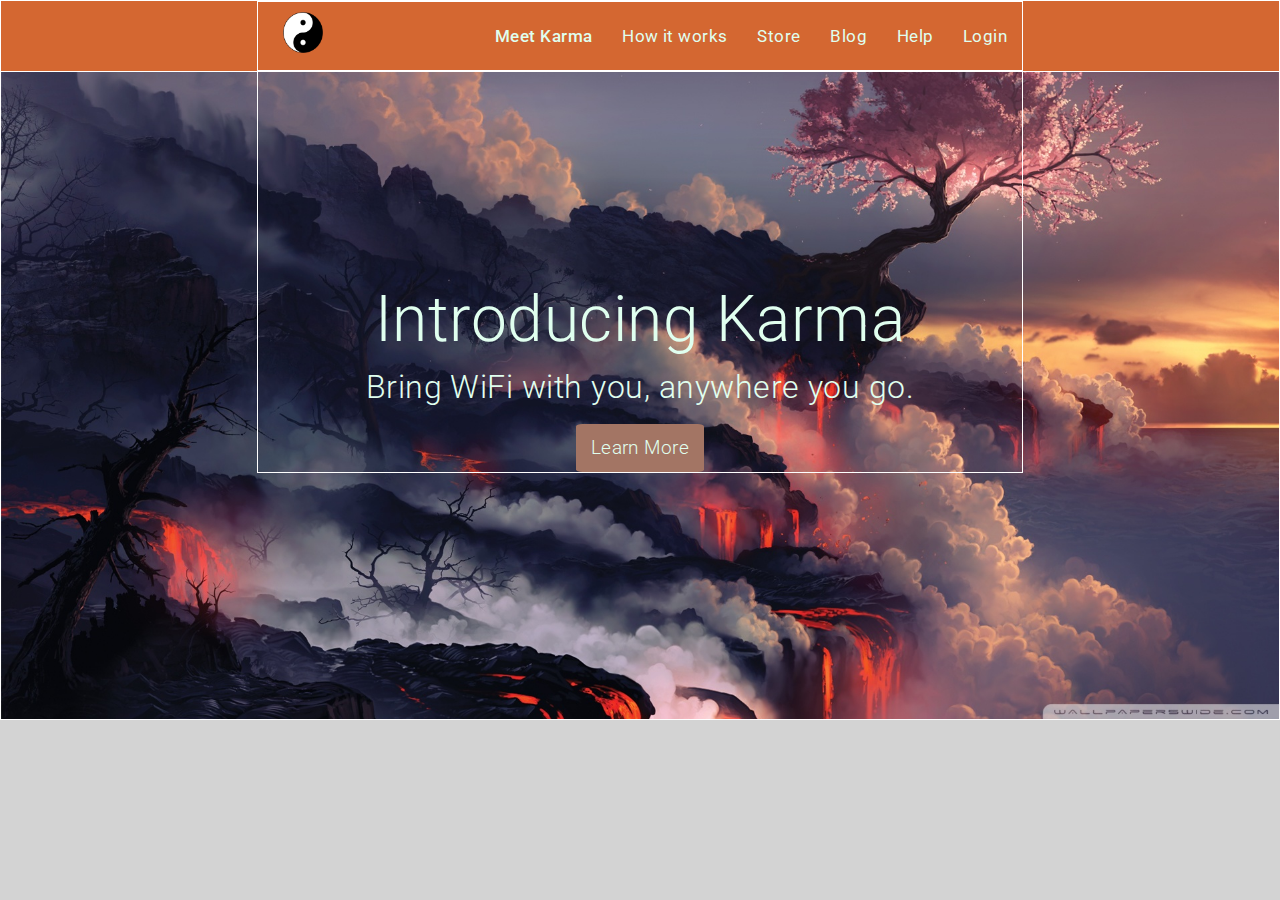
==== Index.html @ ba114756 "Index" ====
<html lang="en">
<head>
    <link type="text/css" rel="stylesheet" href="KarmaClone.css">
    <link type="text/css" rel="stylesheet" href="Normalize.css">
    <link href='http://fonts.googleapis.com/css?family=Roboto:400,500,300' rel='stylesheet' type='text/css'>
    <meta charset="UTF-8">
    <title>Karma Clone</title>
</head>
    <nav>            
        <div class="nav-container">
            <ul class="horizontal-nav-list">
                <li class="active"><a href="" class="active">Meet Karma</a></li>
                <li><a href="">How it works</a></li>
                <li><a href="">Store</a></li>
                <li><a href="">Blog</a></li>
                <li><a href="">Help</a></li>
                <li><a href="">Login</a></li>
            </ul>
            <img src="images/yin-yang.png" class="mini-header-logo" alt="Karma Logo">
        </div>
    </nav>
    <section class="scorched-earth">
        <div class="middle-section-container">
           <h1 class="middle-heading">Introducing Karma</h1>
           <h2 class="middle-h2">Bring WiFi with you, anywhere you go.</h2>
           <div class="middle-button">
               <h3 class ="middle-button-text">Learn More</a></h3>
           </div>
        </div>
    </section>
<body>
</body>
</html>
---- KarmaClone.css ----
html {

text-rendering: optimizeLegibility !important;

-webkit-font-smoothing: antialiased !important;

}

body{
    background-color: lightgray;
    font-family:Roboto, sans-serif;
    font-weight:400;
    font-size:16px;
    letter-spacing:0.03em;
    vertical-align:baseline;
}

/*Top Navbar*/

nav{
    position:fixed;
    z-index:9999;
    width:100%;
    /*need width 100% for these properties to work*/
}

nav, .nav-container{
    /*height:70px;*/
    
    /*width:100%;*/
    /*background-color:#FBD380;*/
    /*background-color:#FDE5B3;*/
    /*background-color:#E0FFEF;*/
    background-color:#D46731;
    /*background-color:#EAB398;*/
    border:1px solid white;
    /*Interesting that you don't need a height property here to show the shit*/
}

.nav-container{
    margin:0 auto/*Make content always centered*/;
    width:970px;
    height:4.375rem;
    /*padding:0px 15px;*/
    /*When f*cking with the btm/top padding the icon size changes! Fuck!*/
    box-sizing:border-box;
    padding: 0 0.938rem;
    min-width: 37.5rem;
    /*min-width copied from actual*/
    /*There is also a vertical-align:baseline which may have an effect*/
    vertical-align:baseline;
}

.mini-header-logo{
   /* margin-left:400px;*/
    margin:10px 10px;
    max-wdith:60%;
    max-height:60%;
}

/*.horizontal-nav-list{
   float:right;
    margin-right:20%
}*/
.horizontal-nav-list{
    margin:auto;
    float:right;
    /*margin-left:40%;*/
    margin-top:25px;*/
    position:;
    font-size:1.04rem;
    /*Don't know why about -3% for margin-top*/
    /*Margin within div container relativizes it!*/
    /*Having position:relative assigned to the container + the list don't seem to do shit*/
}

a{
    /*color:838994;*/
    color:#E0FFEF;
    text-decoration:none;
}
a:hover{
    color: 838994;
}
.active{
    color:2E4A9E;
    font-weight:500;
}

.horizontal-nav-list li{
    display:inline-block;
    /*padding:2%;*/
    position:;
    margin-left:25px;
}

/*Middle Section*/

.scorched-earth, .middle-section-container{
    border: 1px solid white;
}
.scorched-earth{
    background-image:url(/images/scorched-earth.jpg);
    background-size:cover;
    width:100%;
    height:45rem;
    position:absolute;
}
.middle-section-container{
    color:#E0FFEF;
    /*margin-left:auto;
    margin-right:auto;
    text-align:center;
    margin-top:20rem;
    height:17rem;
    width:40rem;*/
    padding: 0 0.938rem;
    margin: 0 auto;
    min-width: 37.5rem;
    /*height:173px;*/
    /*vertical-align:baseline;
    box-sizing:border-box; Can't Seem to find the div height property in the original source*/
}
/*My h3 is their h2... is that for semantic reasons?*/
.middle-heading, .middle-h2, .middle-button{
}
.middle-heading, .middle-h2, .middle-button-text{
    font-weight:300;
}
.middle-heading{
    font-size:4rem;
    margin-top:17.5rem; /*Updated Property*/
    text-align:center; /*Updated Property*/
}
.middle-h2{
    font-size:2rem;
    margin-top:-2rem;
    text-align:center; /*Updated Property*/
}
.middle-button{
    height:3rem;
    width:8rem;
    background-color:#A37564;
    border-radius:5%;
    margin-left:auto;
    margin-right:auto;
    margin-top:-0.5rem;
    /*Is the way they made the button better? Using two divs and a BUTTON semantic?*/
}
.middle-button:hover{
    background-color:D46731;
}
.middle-button-text{
    text-align:center;
    vertical-align:middle;
    line-height:3rem;
    /*Could I have done this process on my navbar list?*/
}
    
    





/*Responsive Design*/
/*The shit seems to appear in dev tools in my version only when I zoom in*/
/*Mabye cuz it's on another stylesheet*/


@media (min-width: 48rem) {
    .nav-container {
        width: 46rem;
    }}
@media (min-width: 48rem){
    .middle-section-container{
        width:46rem;
}}
@media (min-width: 62rem) {
    .nav-container {
        width: 60rem;
    }
@media (min-width: 62rem) {
    .middle-section-container{
        width:60rem;
    }
}
@media (min-width: 75rem) {
    .nav-container {
        width: 60%;
    }}
@media (min-width: 75rem) {
    .middle-section-container{
        width:60%;
    }
}

/* Chrome, Safari, Opera */ 
@-webkit-keyframes bounce {
    0%, 100% {margin-top: 0px;}
    50% {margin-top: 2rem;}
}
/* Standard syntax */ 
@keyframes bounce {
    0%, 100% {margin-top: 0px;}
    50% {margin-top: 2rem;}
}
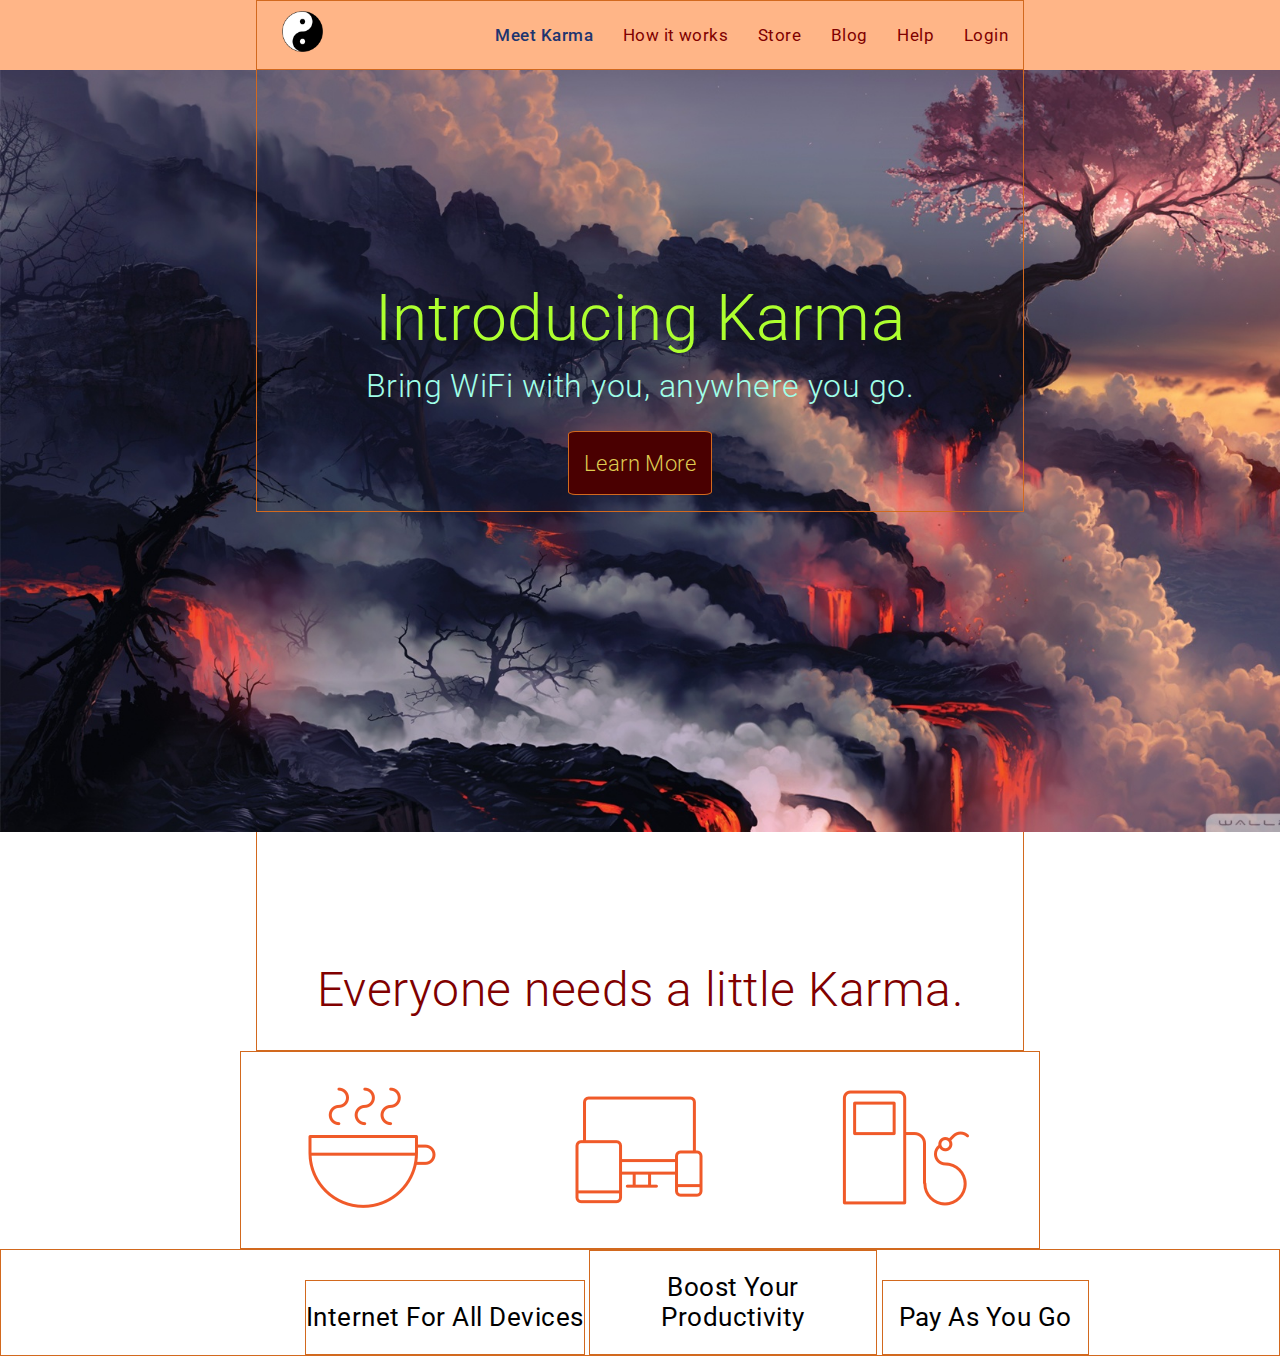
==== commit 34a626ec: "Centering 3 icon section" ====
--- a/Index.html
+++ b/Index.html
@@ -28,6 +28,21 @@
            </div>
         </div>
     </section>
+    <section class="three-icon">
+        <div class="middle-section-container">
+            <h1 class="everyone">Everyone needs a little Karma.</h1>
+        </div>
+        <div class="icon-container">
+            <img src="images/Coffee.png" class="threeicons">
+            <img src="images/Devices.png" class="threeicons">
+            <img src="images/Refill.png" class="threeicons">
+        </div>
+        <div class="descriptions-container">
+            <div class="Descriptions"><h2>Internet For All Devices</h2></div>
+            <div class="Descriptions"><h2>Boost Your Productivity</h2></div>
+            <div class="Descriptions"><h2>Pay As You Go</h2></div>
+        </div>
+    </section>
 <body>
 </body>
 </html>
--- a/KarmaClone.css
+++ b/KarmaClone.css
@@ -1,3 +1,11 @@
+/*Note... .CONTENT in their version is an eternal box spanning the semantics, which serves to align the logo and the top nav list in a centered manner with a generalized centered frame of reference.*/
+
+/*NOTE / BUTTONS... What is the best way to create a centered button aligned as in this format? Or is it more about general adaptability and this is a waste of time*/
+
+/*Note .... COLORS and background image issue would have to have been fixed if using CONTENT div*/
+
+/*HTML::: Font Smoothing Antialised !Important*/
+
 html {
 
 text-rendering: optimizeLegibility !important;
@@ -6,8 +14,10 @@
 
 }
 
+/*Body::: Basic Font Size, Weight, Family, Letter Spacing, ?Vertical Align Baseline?*/
+
 body{
-    background-color: lightgray;
+    background-color:white;
     font-family:Roboto, sans-serif;
     font-weight:400;
     font-size:16px;
@@ -15,31 +25,29 @@
     vertical-align:baseline;
 }
 
-/*Top Navbar*/
+div{ 
+    border: 1px solid chocolate;
+}
+
+/*TOP NAVBAR*/
+
+/*NAV Semantic::: Fixed, Z Index, 100% Width, BGcolor */
 
 nav{
     position:fixed;
     z-index:9999;
     width:100%;
+    background-color:#FFB587;
     /*need width 100% for these properties to work*/
 }
 
-nav, .nav-container{
-    /*height:70px;*/
-    
-    /*width:100%;*/
-    /*background-color:#FBD380;*/
-    /*background-color:#FDE5B3;*/
-    /*background-color:#E0FFEF;*/
-    background-color:#D46731;
-    /*background-color:#EAB398;*/
-    border:1px solid white;
-    /*Interesting that you don't need a height property here to show the shit*/
-}
+/*NAV Container (.content)::: MinWidthREMbody, HeightREMbody, BGcolor, BoxSizingBorder, PaddingX2in1*/
 
 .nav-container{
+    background-color:#FFB587;
     margin:0 auto/*Make content always centered*/;
-    width:970px;
+    /*width:970px;*/
+    min-width:37.5em;
     height:4.375rem;
     /*padding:0px 15px;*/
     /*When f*cking with the btm/top padding the icon size changes! Fuck!*/
@@ -51,6 +59,8 @@
     vertical-align:baseline;
 }
 
+/*Logo On Left of ALIGNED Container... ""CONTENT"" MarginX2, RESIZED PNG*/
+
 .mini-header-logo{
    /* margin-left:400px;*/
     margin:10px 10px;
@@ -58,10 +68,12 @@
     max-height:60%;
 }
 
+/*Horizontal List: Auto?X4 Margin, Right Float, Margin-top AddedPX, font size, NO position*/
 /*.horizontal-nav-list{
    float:right;
     margin-right:20%
 }*/
+
 .horizontal-nav-list{
     margin:auto;
     float:right;
@@ -69,23 +81,9 @@
     margin-top:25px;*/
     position:;
     font-size:1.04rem;
-    /*Don't know why about -3% for margin-top*/
-    /*Margin within div container relativizes it!*/
-    /*Having position:relative assigned to the container + the list don't seem to do shit*/
-}
-
-a{
-    /*color:838994;*/
-    color:#E0FFEF;
-    text-decoration:none;
-}
-a:hover{
-    color: 838994;
-}
-.active{
-    color:2E4A9E;
-    font-weight:500;
-}
+}
+
+/*List ITEMS displayed INLINE-BLOCK, something to do with horizont probably*/
 
 .horizontal-nav-list li{
     display:inline-block;
@@ -93,21 +91,40 @@
     position:;
     margin-left:25px;
 }
+a{
+    /*color:838994;*/
+    /*color:#E0FFEF;*/
+    color:maroon;
+    text-decoration:none;
+}
+a:hover{
+    color: #20346F;
+}
+.active{
+    color:#20346F;
+    font-weight:500;
+}
+
 
 /*Middle Section*/
-
-.scorched-earth, .middle-section-container{
-    border: 1px solid white;
-}
+/*Note The simple use of Margin: 0 Auto to position the middle-section or .content*/
+/*
+You may also notice that the Karma website has chopped off much of the top of their image. This is achieved by setting the background-position: 0 bottom and making sure to give the section a height. See if you can find the exact value for the height by inspecting the Karma website (hint: it's just under 600px). Also see if you can make the image fixed to the center.
+*/
+
 .scorched-earth{
     background-image:url(/images/scorched-earth.jpg);
     background-size:cover;
     width:100%;
-    height:45rem;
+    height:52rem;
     position:absolute;
 }
+
+/*.CONTENT!!! Note the simplicity. padding0,X, Margin 0 auto, min-width*/
+
 .middle-section-container{
-    color:#E0FFEF;
+    /*color:#66A266;*/
+    color:greenyellow;
     /*margin-left:auto;
     margin-right:auto;
     text-align:center;
@@ -121,12 +138,15 @@
     /*vertical-align:baseline;
     box-sizing:border-box; Can't Seem to find the div height property in the original source*/
 }
-/*My h3 is their h2... is that for semantic reasons?*/
-.middle-heading, .middle-h2, .middle-button{
-}
+
+/*My h2 is their h3... is that for semantic reasons?*/
+
+/*Font Weight for middle elements*/
 .middle-heading, .middle-h2, .middle-button-text{
     font-weight:300;
 }
+
+/*Middle text Elements*/
 .middle-heading{
     font-size:4rem;
     margin-top:17.5rem; /*Updated Property*/
@@ -136,34 +156,98 @@
     font-size:2rem;
     margin-top:-2rem;
     text-align:center; /*Updated Property*/
-}
+    color:A0FFE8;
+}
+
+/*Middle Button*/
+
 .middle-button{
-    height:3rem;
-    width:8rem;
-    background-color:#A37564;
+    height:4rem;
+    width:9rem;
+    /*background-color:#B1DF51;*/
+    /*background-color:#DFCB51;*/
+    background-color:#4A0001;
     border-radius:5%;
-    margin-left:auto;
+    margin: 1rem auto;
+    /*Button + Optional Extra Container Notes*/
+    /*margin-left:auto;
     margin-right:auto;
-    margin-top:-0.5rem;
-    /*Is the way they made the button better? Using two divs and a BUTTON semantic?*/
+    margin-top:-0.5rem;*/
+    /*
+    Is the way they made the button better? Using two divs and a BUTTON semantic?
+    */
+    /*
+Having a button semantic (within an extra div?) seems to only need a text align command (on the outside div) to center itself, and the button seems to build itself around the text
+*/
+    /*
+    Just a width specification on the button semantic, and the height seems to take the property of the outside div
+    */
+    /*
+    Add a padding on the <button>adsfadfa</button> and there we go.
+    */
 }
 .middle-button:hover{
     background-color:D46731;
+    cursor:pointer;
 }
 .middle-button-text{
     text-align:center;
-    vertical-align:middle;
-    line-height:3rem;
+    /*vertical-align:middle;*/
+    line-height:4rem;
+    margin:auto;
+    font-size:1.36rem;
+    color: #DFCB51;
+    
     /*Could I have done this process on my navbar list?*/
 }
-    
-    
-
-
-
+
+/*3 ICON SECTION*/
+
+/*Everyone needs a little Karma... There is no top to the containing div since used previous class*/
+
+.everyone{
+    margin-top:60rem;
+    font-size:3rem;
+    text-align:center;
+    font-weight:300;
+    color:maroon;
+}
+
+/*Using seperate container method for centering icons*/
+
+.icon-container{
+    max-width:50rem;
+    margin:0 auto;
+}
+.threeicons{
+    margin:2rem 4.2rem;
+}
+
+/*Descriptions...MaxWidth + InlineBlock for horizontal divs, Margin left using child method to align with buttons*/
+/*Looks like the description divs were center-aligned with "everyoneNeeds" and the images got shifted according to the example*/
+
+.descriptions{
+    max-width:18rem;
+    display:inline-block;
+    text-align:center;
+}
+.descriptions h2{
+    font-weight:400;
+    font-size:1.6rem;
+}
+.descriptions:first-child{
+    margin-left:19rem;    
+}
+.descriptions:nth-child(2) h2{
+    padding:0 0.5rem;
+}
+.descriptions:nth-child(3) h2{
+    padding:0 1rem;
+}
 
 
 /*Responsive Design*/
+
 /*The shit seems to appear in dev tools in my version only when I zoom in*/
 /*Mabye cuz it's on another stylesheet*/
 
@@ -179,7 +263,7 @@
 @media (min-width: 62rem) {
     .nav-container {
         width: 60rem;
-    }
+    }}
 @media (min-width: 62rem) {
     .middle-section-container{
         width:60rem;
@@ -195,6 +279,8 @@
     }
 }
 
+/*KEYFRAMES*/
+
 /* Chrome, Safari, Opera */ 
 @-webkit-keyframes bounce {
     0%, 100% {margin-top: 0px;}
@@ -206,5 +292,15 @@
     50% {margin-top: 2rem;}
 }
 
-
+/*
+PREVIOUS VERSION nav, .nav-container{
+    height:70px;
+    width:100%;
+    background-color:#FBD380;
+    background-color:#FDE5B3;
+    background-color:#E0FFEF;
+    background-color:#EAB398;
+    Interesting that you don't need a height property here to show the shit
+}
+*/
     
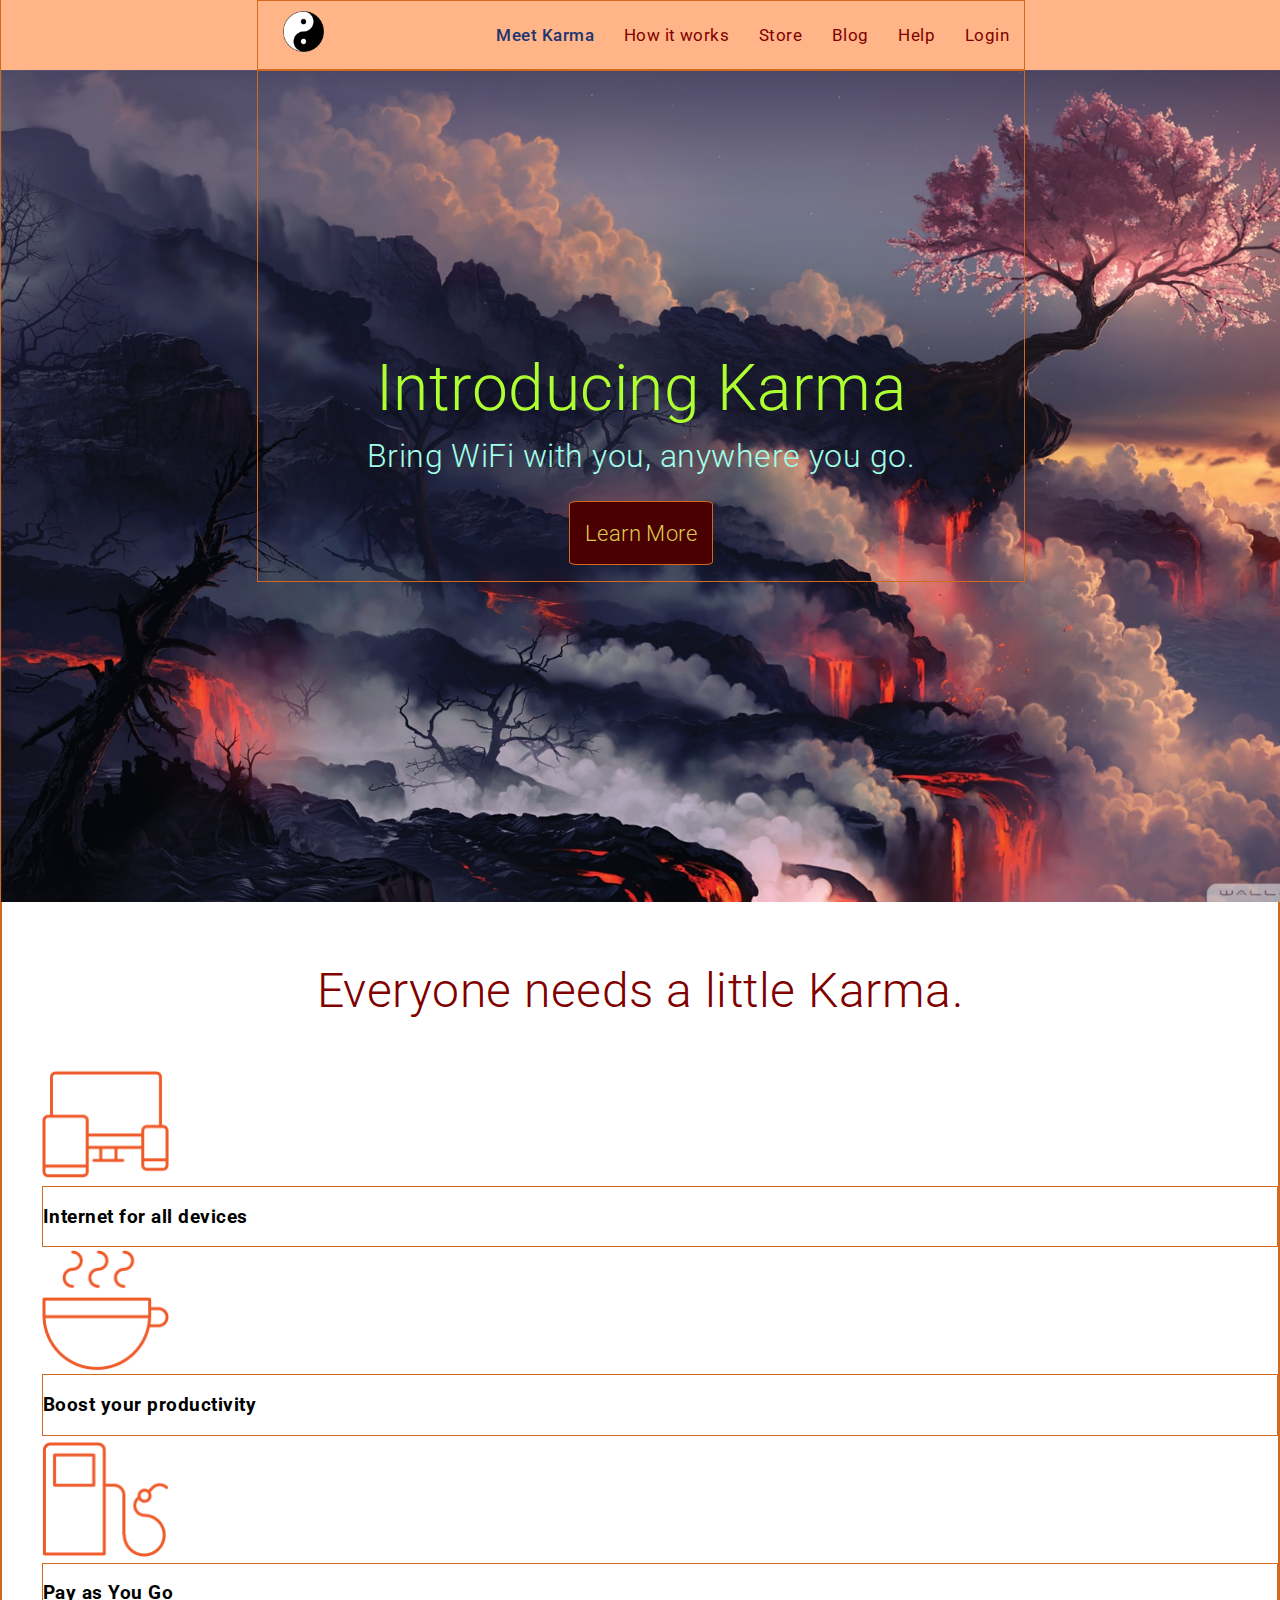
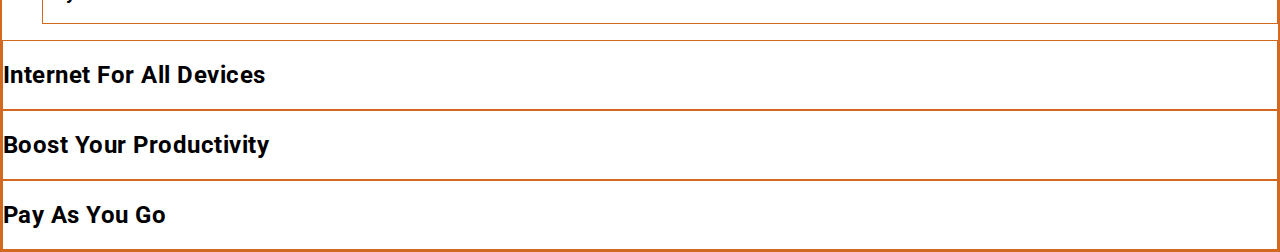
==== commit 78a9b28e: "More Changes" ====
--- a/Index.html
+++ b/Index.html
@@ -28,20 +28,41 @@
            </div>
         </div>
     </section>
-    <section class="three-icon">
-        <div class="middle-section-container">
-            <h1 class="everyone">Everyone needs a little Karma.</h1>
-        </div>
-        <div class="icon-container">
-            <img src="images/Coffee.png" class="threeicons">
-            <img src="images/Devices.png" class="threeicons">
-            <img src="images/Refill.png" class="threeicons">
-        </div>
-        <div class="descriptions-container">
+    
+    <section class="cases">
+       
+        <div class="middle-container">
+          
+           <h2 class="everyone">Everyone needs a little Karma.</h2>
+           
+           <ul class="devices">
+                <li>
+                    <img width="127px" height="127px" src="images/Devices.png" alt="Internet for all devices image">
+                    <div class="caption">
+                        <h3>Internet for all devices</h3>
+                    </div>
+                </li>
+                <li>
+                    <img width="127px" height="127px" src="images/Coffee.png" alt="Boost your productivity image">
+                    <div class="caption">
+                        <h3>Boost your productivity</h3>
+                    </div>
+                </li>
+                <li>
+                    <img width="127px" height="127px" src="images/Refill.png" alt="Pay as You Go image">
+                    <div class="caption">
+                        <h3>Pay as You Go</h3>
+                    </div>
+                </li>
+            </ul>
+        
+            
             <div class="Descriptions"><h2>Internet For All Devices</h2></div>
             <div class="Descriptions"><h2>Boost Your Productivity</h2></div>
             <div class="Descriptions"><h2>Pay As You Go</h2></div>
+            
         </div>
+            
     </section>
 <body>
 </body>
--- a/KarmaClone.css
+++ b/KarmaClone.css
@@ -2,7 +2,8 @@
 
 /*NOTE / BUTTONS... What is the best way to create a centered button aligned as in this format? Or is it more about general adaptability and this is a waste of time*/
 
-/*Note .... COLORS and background image issue would have to have been fixed if using CONTENT div*/
+/*Note .... COLORS and 
+?#BackgroundImageIssue? would have to have been fixed if using CONTENT div*/
 
 /*HTML::: Font Smoothing Antialised !Important*/
 
@@ -22,19 +23,20 @@
     font-weight:400;
     font-size:16px;
     letter-spacing:0.03em;
-    vertical-align:baseline;
-}
-
+/*vertical-align:baseline;*/
+    border: 1px solid chocolate;
+}
 div{ 
-    border: 1px solid chocolate;
+  border:1px solid chocolate;
 }
 
 /*TOP NAVBAR*/
 
-/*NAV Semantic::: Fixed, Z Index, 100% Width, BGcolor */
+/*NAV Semantic::: Fixed *TOP 0*, Z Index, 100% Width, BGcolor */
 
 nav{
     position:fixed;
+    top:0;
     z-index:9999;
     width:100%;
     background-color:#FFB587;
@@ -42,12 +44,12 @@
 }
 
 /*NAV Container (.content)::: MinWidthREMbody, HeightREMbody, BGcolor, BoxSizingBorder, PaddingX2in1*/
+/*Interesting that this also doesn't have fixed position*/
 
 .nav-container{
     background-color:#FFB587;
     margin:0 auto/*Make content always centered*/;
     /*width:970px;*/
-    min-width:37.5em;
     height:4.375rem;
     /*padding:0px 15px;*/
     /*When f*cking with the btm/top padding the icon size changes! Fuck!*/
@@ -83,7 +85,7 @@
     font-size:1.04rem;
 }
 
-/*List ITEMS displayed INLINE-BLOCK, something to do with horizont probably*/
+/*List ELEMENTS displayed INLINE-BLOCK, something to do with horizont probably*/
 
 .horizontal-nav-list li{
     display:inline-block;
@@ -98,7 +100,8 @@
     text-decoration:none;
 }
 a:hover{
-    color: #20346F;
+    /*color: #20346F;*/
+    color:greenyellow;
 }
 .active{
     color:#20346F;
@@ -113,6 +116,7 @@
 */
 
 .scorched-earth{
+    top:4.375rem;
     background-image:url(/images/scorched-earth.jpg);
     background-size:cover;
     width:100%;
@@ -201,7 +205,7 @@
     /*Could I have done this process on my navbar list?*/
 }
 
-/*3 ICON SECTION*/
+/*.cases SECTION*/
 
 /*Everyone needs a little Karma... There is no top to the containing div since used previous class*/
 
@@ -212,21 +216,10 @@
     font-weight:300;
     color:maroon;
 }
-
-/*Using seperate container method for centering icons*/
-
-.icon-container{
-    max-width:50rem;
-    margin:0 auto;
-}
-.threeicons{
-    margin:2rem 4.2rem;
-}
-
-/*Descriptions...MaxWidth + InlineBlock for horizontal divs, Margin left using child method to align with buttons*/
-/*Looks like the description divs were center-aligned with "everyoneNeeds" and the images got shifted according to the example*/
-
-.descriptions{
+ul{
+    list-style:none;
+}
+/*.descriptions{
     max-width:18rem;
     display:inline-block;
     text-align:center;
@@ -243,7 +236,7 @@
 }
 .descriptions:nth-child(3) h2{
     padding:0 1rem;
-}
+}*/
 
 
 /*Responsive Design*/
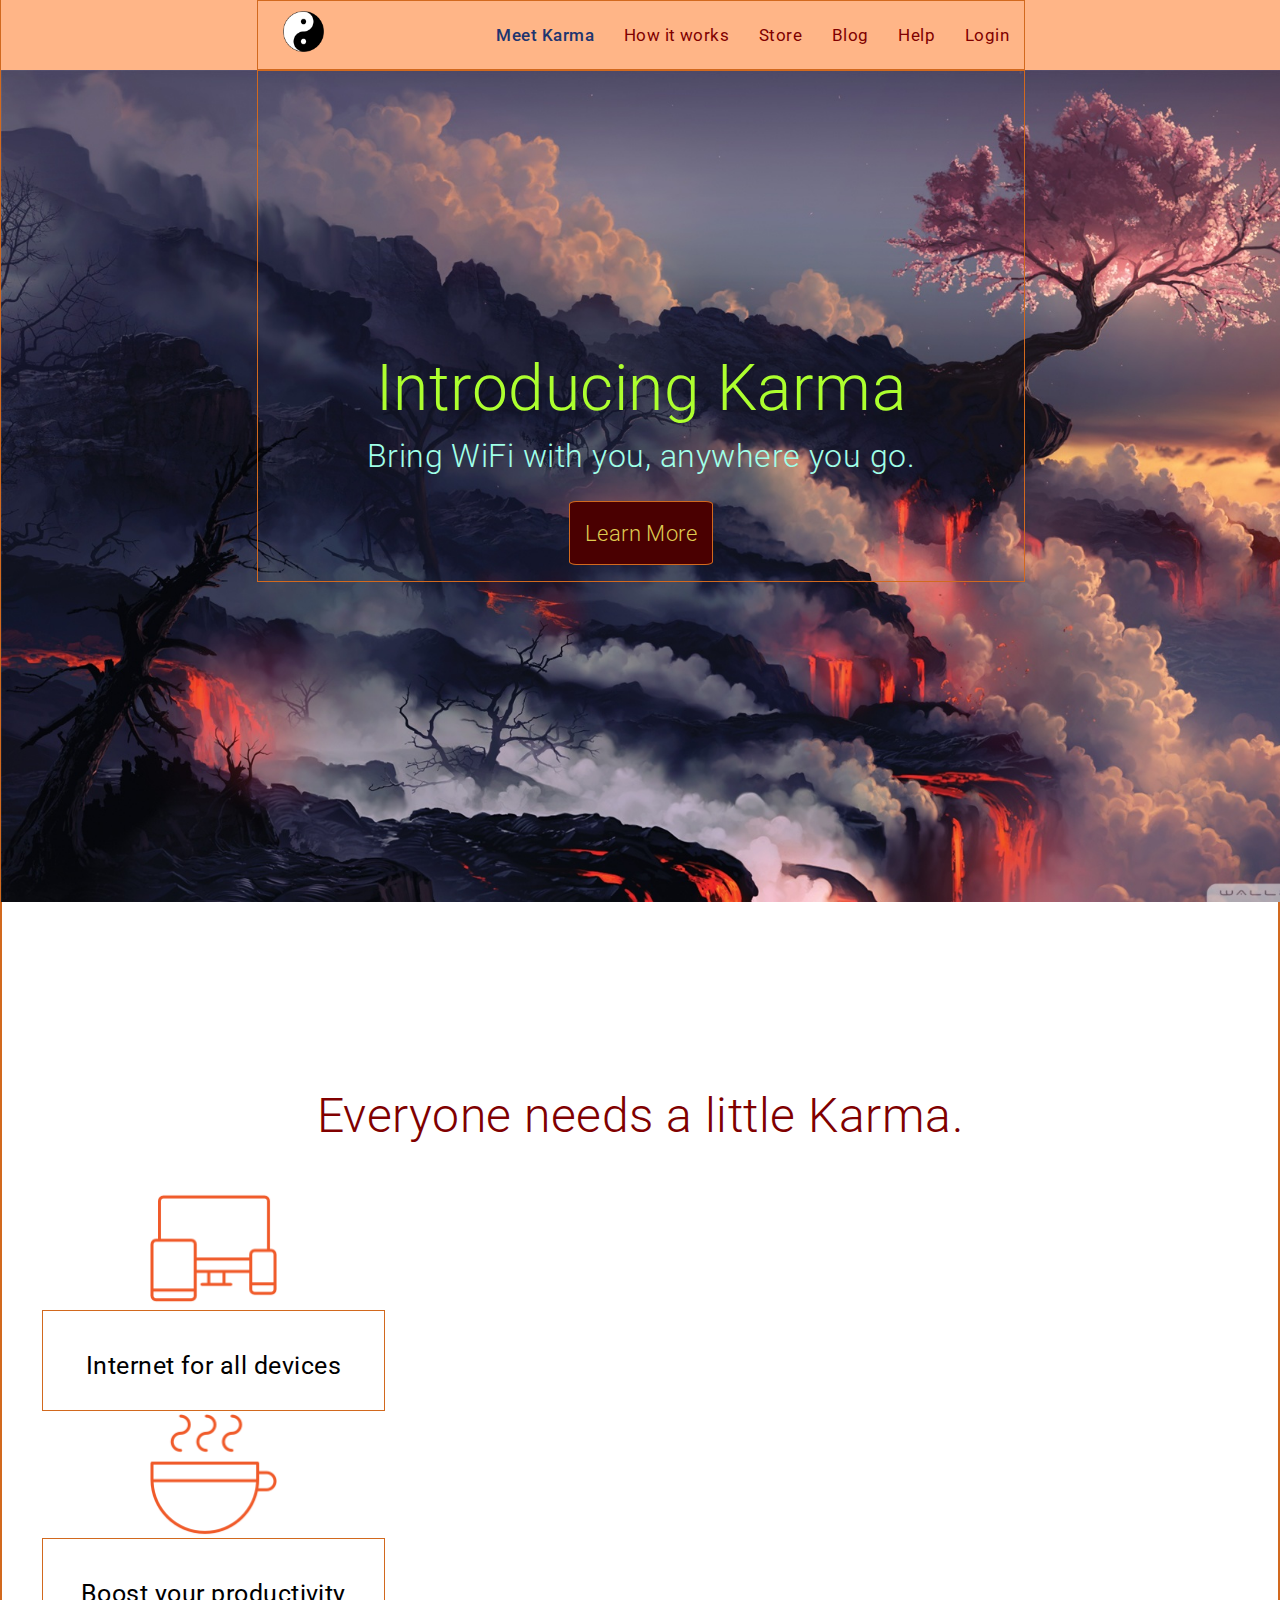
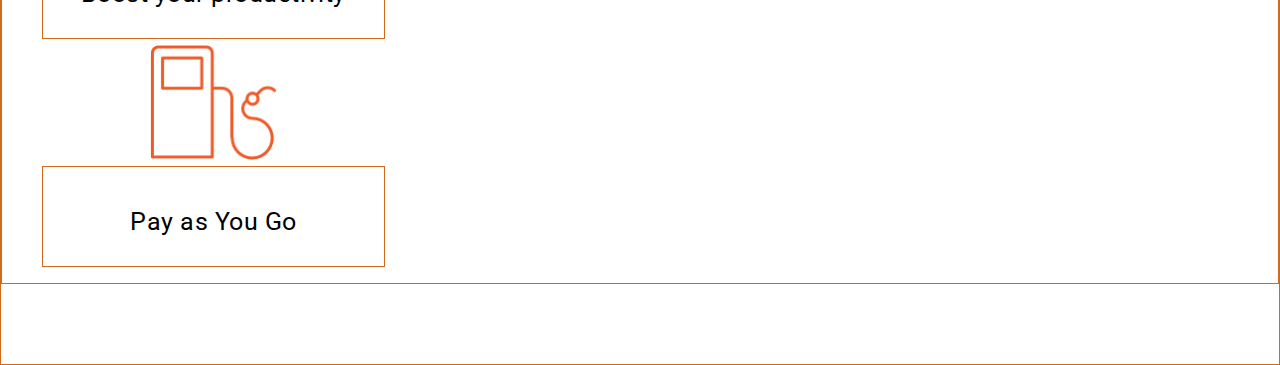
==== commit f08d71db: "Can't Figure this shit out" ====
--- a/Index.html
+++ b/Index.html
@@ -55,11 +55,6 @@
                     </div>
                 </li>
             </ul>
-        
-            
-            <div class="Descriptions"><h2>Internet For All Devices</h2></div>
-            <div class="Descriptions"><h2>Boost Your Productivity</h2></div>
-            <div class="Descriptions"><h2>Pay As You Go</h2></div>
             
         </div>
             
--- a/KarmaClone.css
+++ b/KarmaClone.css
@@ -209,6 +209,16 @@
 
 /*Everyone needs a little Karma... There is no top to the containing div since used previous class*/
 
+.cases{
+    overflow:hidden;
+    padding-bottom:5rem;
+}
+.cases .middle-container{
+    margin-top:7.785rem;
+    text-align:center;
+    display:inline-block;
+    width:100%;
+}
 .everyone{
     margin-top:60rem;
     font-size:3rem;
@@ -219,6 +229,19 @@
 ul{
     list-style:none;
 }
+.devices{
+    width:30%;
+}
+.cases>.middle-container>li{
+    width:33.3333333%;
+    float:left;
+}
+.cases .devices h3{
+      font-weight: 400;
+  font-size: 1.563rem;
+  margin: 2.5rem 0 1.875rem;
+    
+    }
 /*.descriptions{
     max-width:18rem;
     display:inline-block;
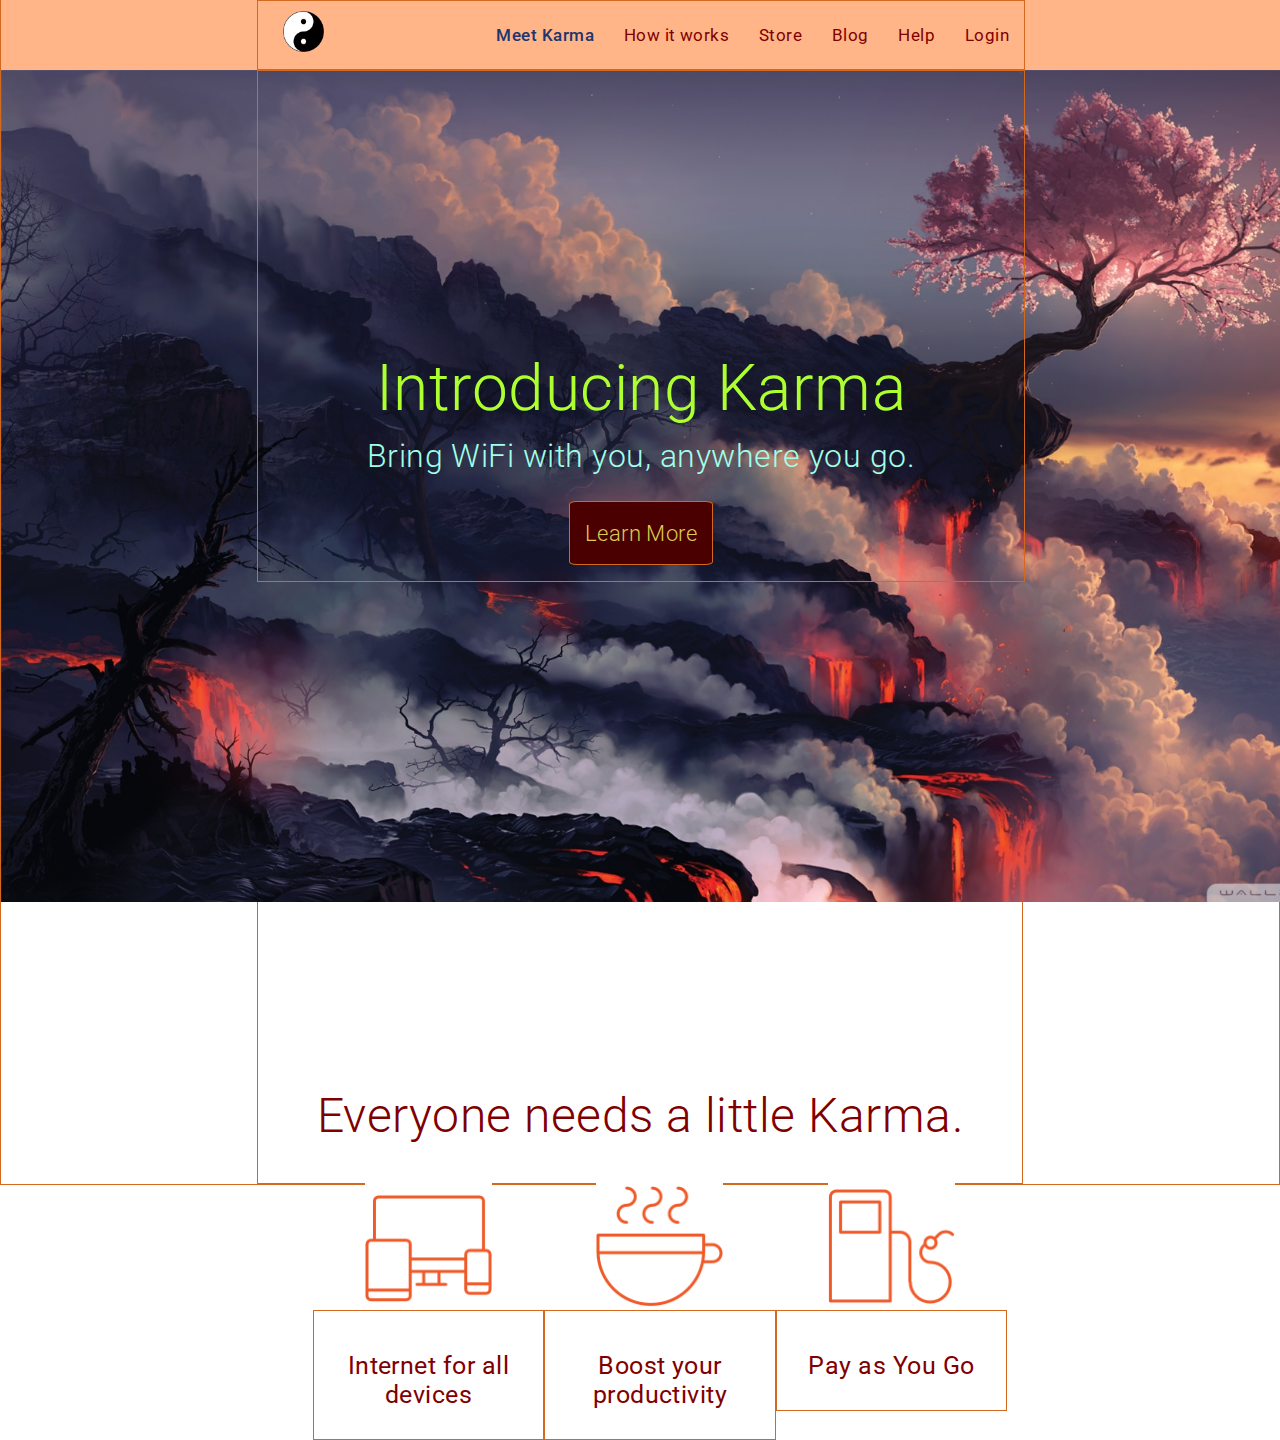
==== commit 9d64cdfa: "Fixed the fuckin three icon shit" ====
--- a/Index.html
+++ b/Index.html
@@ -31,7 +31,7 @@
     
     <section class="cases">
        
-        <div class="middle-container">
+        <div class="middle-section-container">
           
            <h2 class="everyone">Everyone needs a little Karma.</h2>
            
--- a/KarmaClone.css
+++ b/KarmaClone.css
@@ -209,58 +209,35 @@
 
 /*Everyone needs a little Karma... There is no top to the containing div since used previous class*/
 
-.cases{
-    overflow:hidden;
-    padding-bottom:5rem;
-}
-.cases .middle-container{
-    margin-top:7.785rem;
-    text-align:center;
-    display:inline-block;
-    width:100%;
-}
-.everyone{
+.cases .everyone{
     margin-top:60rem;
     font-size:3rem;
     text-align:center;
     font-weight:300;
     color:maroon;
 }
-ul{
+
+/*.cases .middle-section container doesn't actually contain the shit inside of it, that's the only thing I don't understand...*/
+
+.cases .middle-section-container{
+    margin-top:7.785rem;
+    text-align:center;
+}
+.cases ul{
     list-style:none;
 }
-.devices{
-    width:30%;
-}
-.cases>.middle-container>li{
+
+/*As opposed to .cases.>.middle-container>.li which seems to always fuck it up, THIS SEEMS TO WORK... Why though?*/
+.cases li{
     width:33.3333333%;
     float:left;
 }
 .cases .devices h3{
-      font-weight: 400;
+  font-weight: 400;
   font-size: 1.563rem;
   margin: 2.5rem 0 1.875rem;
-    
-    }
-/*.descriptions{
-    max-width:18rem;
-    display:inline-block;
-    text-align:center;
-}
-.descriptions h2{
-    font-weight:400;
-    font-size:1.6rem;
-}
-.descriptions:first-child{
-    margin-left:19rem;    
-}
-.descriptions:nth-child(2) h2{
-    padding:0 0.5rem;
-}
-.descriptions:nth-child(3) h2{
-    padding:0 1rem;
-}*/
-
+  color:maroon;
+}
 
 /*Responsive Design*/
 
@@ -319,4 +296,22 @@
     Interesting that you don't need a height property here to show the shit
 }
 */
+/*.descriptions{
+    max-width:18rem;
+    display:inline-block;
+    text-align:center;
+}
+.descriptions h2{
+    font-weight:400;
+    font-size:1.6rem;
+}
+.descriptions:first-child{
+    margin-left:19rem;    
+}
+.descriptions:nth-child(2) h2{
+    padding:0 0.5rem;
+}
+.descriptions:nth-child(3) h2{
+    padding:0 1rem;
+}*/
     
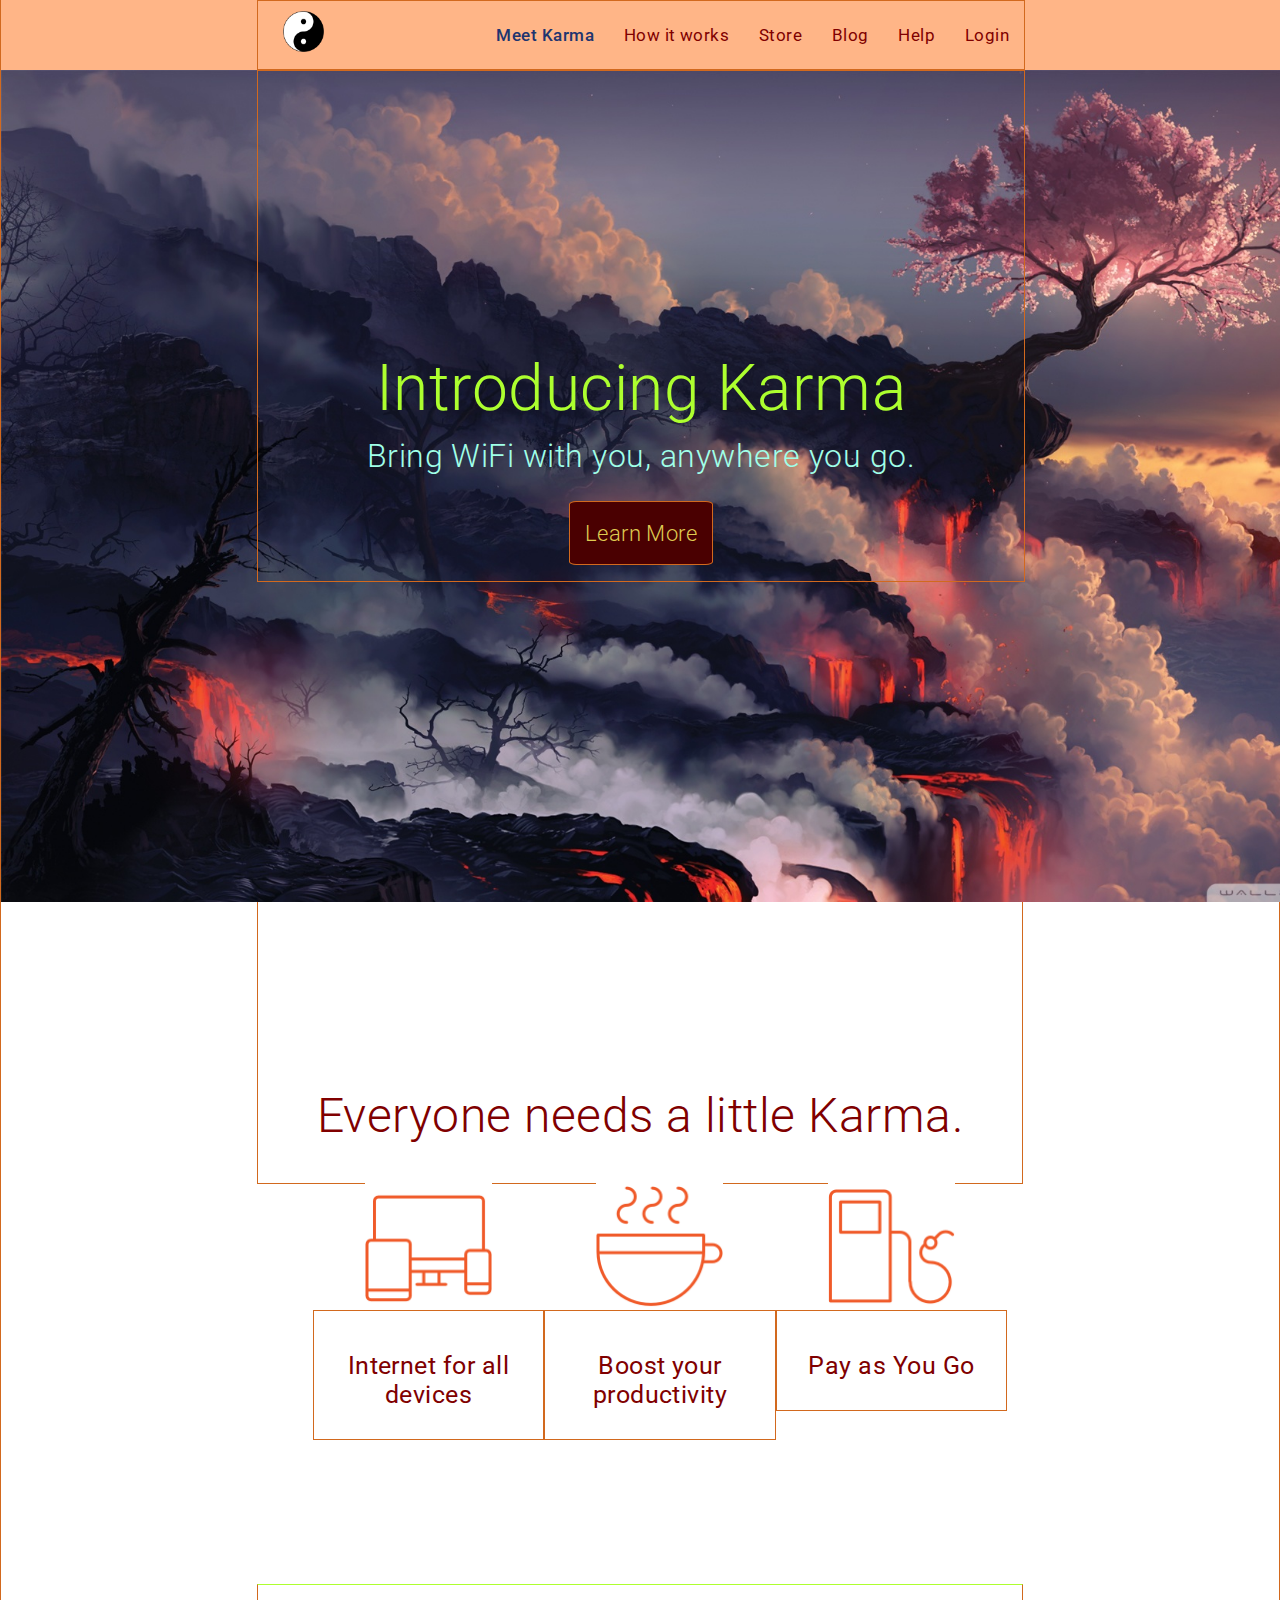
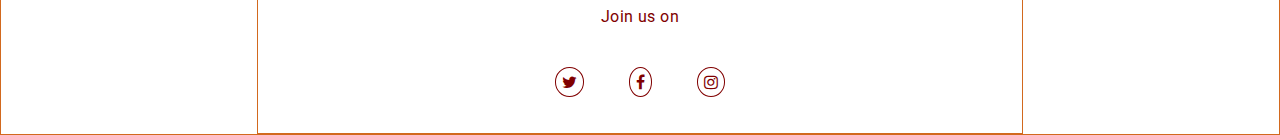
==== commit ea04a72a: "Fucking favicons" ====
--- a/Index.html
+++ b/Index.html
@@ -3,6 +3,7 @@
     <link type="text/css" rel="stylesheet" href="KarmaClone.css">
     <link type="text/css" rel="stylesheet" href="Normalize.css">
     <link href='http://fonts.googleapis.com/css?family=Roboto:400,500,300' rel='stylesheet' type='text/css'>
+    <link rel="stylesheet" href="//maxcdn.bootstrapcdn.com/font-awesome/4.3.0/css/font-awesome.min.css">
     <meta charset="UTF-8">
     <title>Karma Clone</title>
 </head>
@@ -59,6 +60,17 @@
         </div>
             
     </section>
+    
+    <footer class="social">
+        <div class="middle-section-container">
+           <h4>Join us on</h4>
+            <ul>
+                <li><i class="fa fa-twitter"></i></li>
+                <li><i class="fa fa-facebook"></i></li>
+                <li><i class="fa fa-instagram"></i></li>
+            </ul>
+        </div>
+    </footer>
 <body>
 </body>
 </html>
--- a/KarmaClone.css
+++ b/KarmaClone.css
@@ -107,6 +107,7 @@
     color:#20346F;
     font-weight:500;
 }
+
 
 
 /*Middle Section*/
@@ -239,6 +240,40 @@
   color:maroon;
 }
 
+/*footer section*/
+
+
+footer .middle-section-container{
+    margin-top:25rem;
+    border-top:1px solid greenyellow;
+    text-align:center;
+}
+
+footer h4, ul{
+    color:maroon;
+    font-weight:400;
+    list-style:none;
+}
+
+/*There is a left-margin here which serves to center the three fucking stubborn icons, seems to be responsive*/
+
+footer ul{
+    margin-left:-2.5rem;
+}
+
+footer li{
+    border:1px solid maroon;
+    border-radius:100%;
+    padding:6px;
+    display:inline-block;
+    margin:20px;
+}
+i{
+    margin:0 auto;
+}
+
+    
+
 /*Responsive Design*/
 
 /*The shit seems to appear in dev tools in my version only when I zoom in*/
